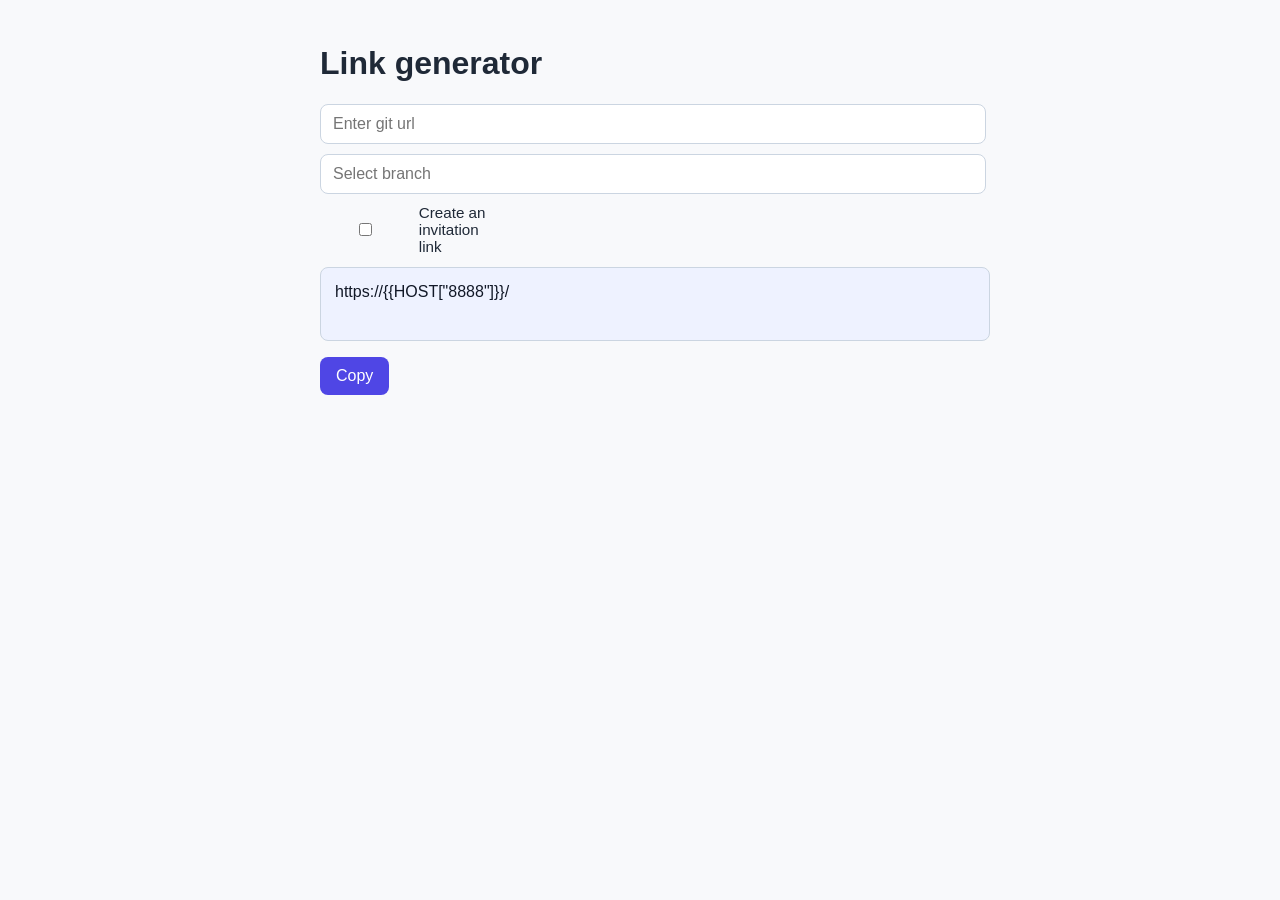
==== urlDecoder/linkGenerator/index.html @ 04c1b05f "First push of the linkGenerator. Should modify it later" ====
<!DOCTYPE html>
<html>
    <head>
        <title>
            Link generator
        </title>
        <link rel="stylesheet" href="style.css">
    </head>
    <body>
        <h1>
            Link generator
        </h1>
        <input placeholder="Enter git url" name="git_url">
        <input placeholder="Select branch" name="branch">
        <div class="invite-section">
            <label><input type="checkbox" id="inviteToggle"> Create an invitation link</label>
            <input id="inviteInput" name="invite_base" placeholder="Enter invitation base URL (e.g. https://mydocker.universite-paris-saclay.fr/shell/join/xxx)" style="display:none">
        </div>
        <label id="log" aria-live="polite">URL will appear here</label>
        <button id="copylogbtn" type="button">Copy</button>
        <script type="text/javascript" src="script.js"></script>
    </body>
</html>
---- urlDecoder/linkGenerator/style.css ----
body {
    font-family: Arial, sans-serif;
    padding: 24px;
    max-width: 640px;
    margin: 0 auto;
    background: #f8f9fb;
    color: #1f2937;
}

input {
    display: block;
    width: 100%;
    max-width: 100%;
    margin: 10px 0;
    padding: 10px 12px;
    border: 1px solid #cbd5e1;
    border-radius: 8px;
    font-size: 1rem;
    background: #ffffff;
}

#log {
    display: block;
    width: 100%;
    margin: 10px 0 16px;
    padding: 12px 14px;
    border: 1px solid #cbd5e1;
    border-radius: 8px;
    background: #eef2ff;
    color: #111827;
    white-space: pre-wrap;
    min-height: 3rem;
    line-height: 1.5;
}

.invite-section {
    margin: 8px 0 12px;
}

.invite-section label {
    display: inline-flex;
    align-items: center;
    gap: 8px;
    font-size: 0.95rem;
}

#inviteInput {
    margin-top: 8px;
}

button {
    border: none;
    border-radius: 8px;
    padding: 10px 16px;
    background: #4f46e5;
    color: white;
    font-size: 1rem;
    cursor: pointer;
}

button:hover {
    background: #4338ca;
}

button.copied {
    background: #16a34a;
}

button.copied:hover {
    background: #15803d;
}
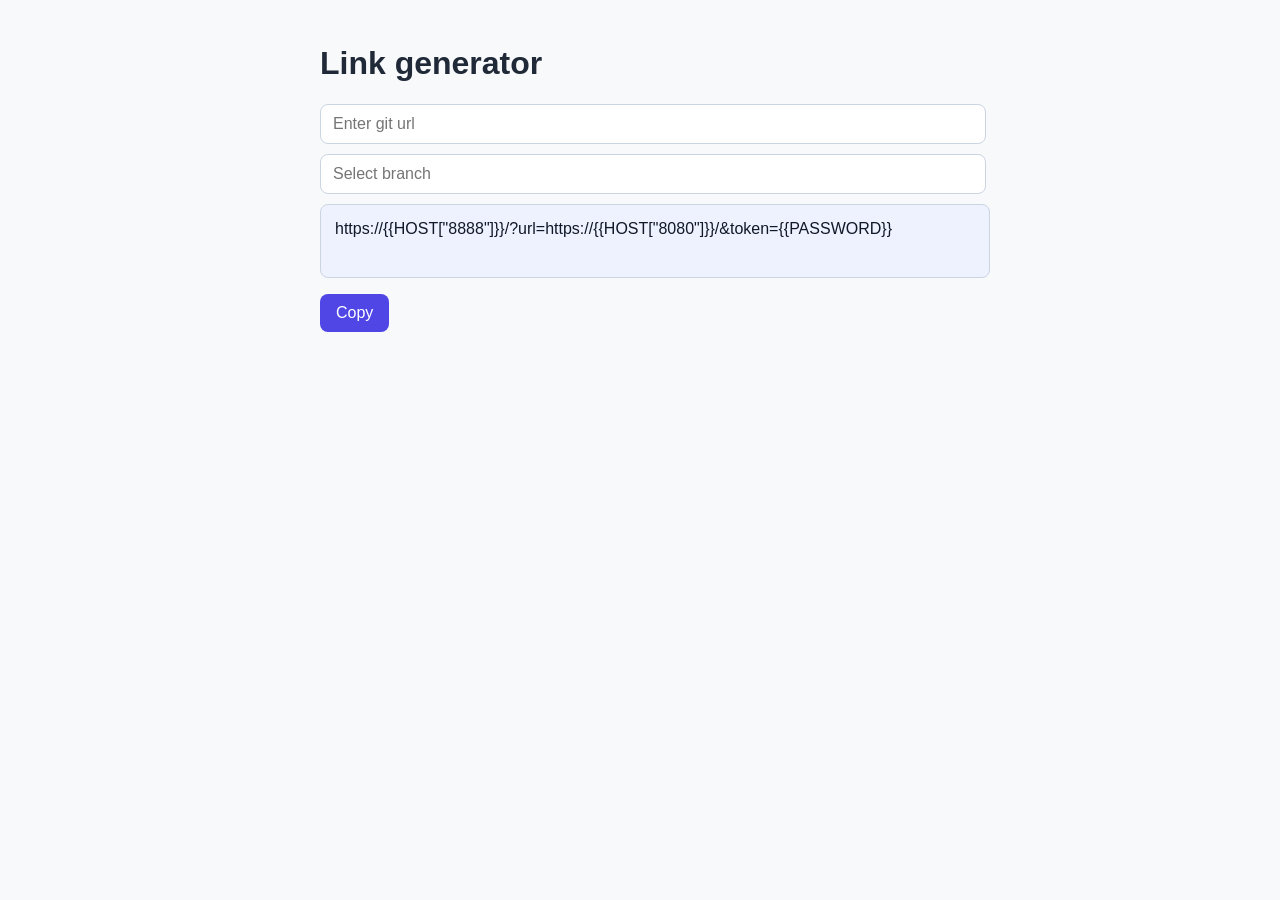
==== commit fe606c77: "Removed the tickable box in the linkGenerator It looked good but was useless. Sadge" ====
--- a/urlDecoder/linkGenerator/index.html
+++ b/urlDecoder/linkGenerator/index.html
@@ -12,10 +12,6 @@
         </h1>
         <input placeholder="Enter git url" name="git_url">
         <input placeholder="Select branch" name="branch">
-        <div class="invite-section">
-            <label><input type="checkbox" id="inviteToggle"> Create an invitation link</label>
-            <input id="inviteInput" name="invite_base" placeholder="Enter invitation base URL (e.g. https://mydocker.universite-paris-saclay.fr/shell/join/xxx)" style="display:none">
-        </div>
         <label id="log" aria-live="polite">URL will appear here</label>
         <button id="copylogbtn" type="button">Copy</button>
         <script type="text/javascript" src="script.js"></script>
--- a/urlDecoder/linkGenerator/style.css
+++ b/urlDecoder/linkGenerator/style.css
@@ -33,21 +33,6 @@
     line-height: 1.5;
 }
 
-.invite-section {
-    margin: 8px 0 12px;
-}
-
-.invite-section label {
-    display: inline-flex;
-    align-items: center;
-    gap: 8px;
-    font-size: 0.95rem;
-}
-
-#inviteInput {
-    margin-top: 8px;
-}
-
 button {
     border: none;
     border-radius: 8px;
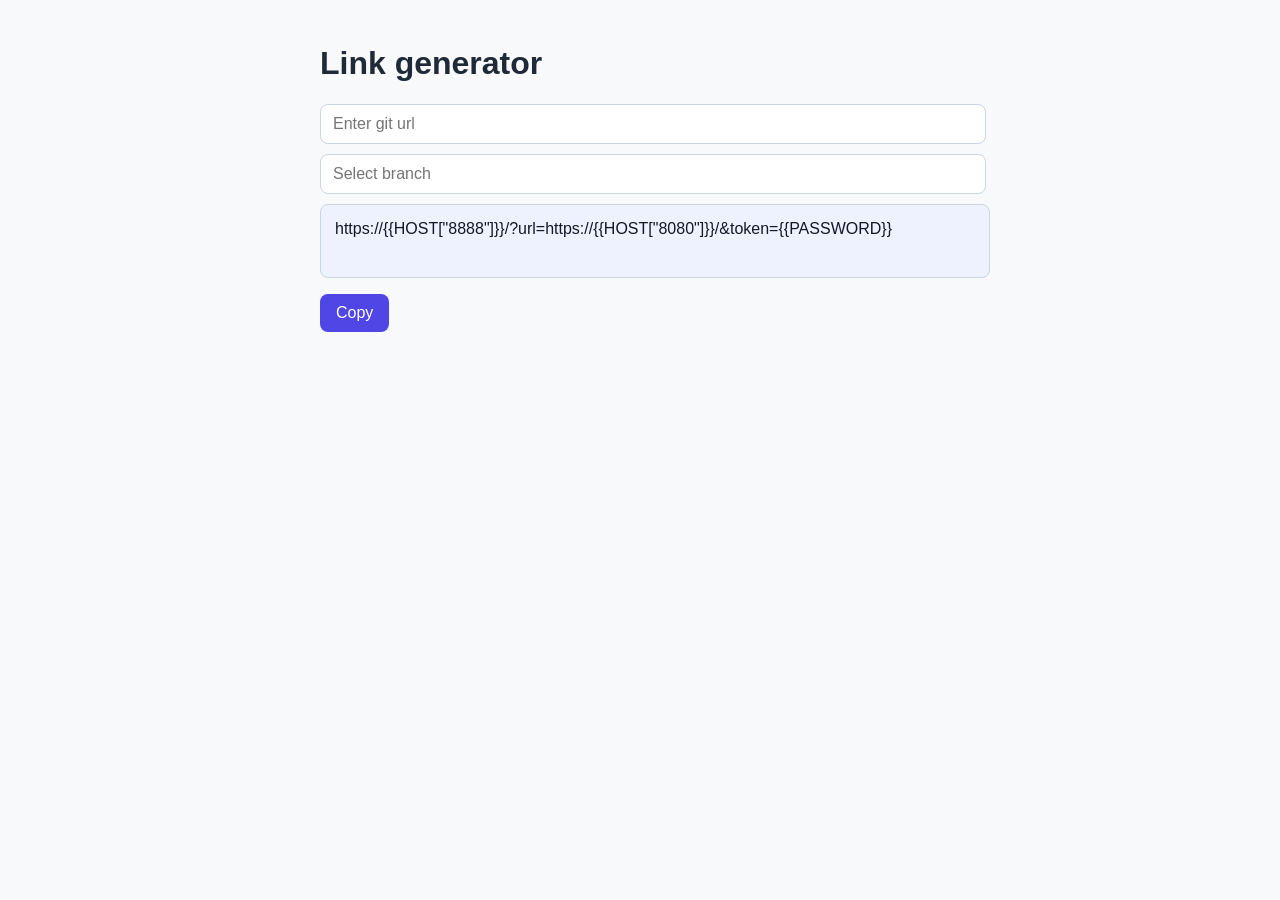
==== commit 406fbe12: "Added dynamic cache finding to the server + improved the link generator" ====
--- a/urlDecoder/linkGenerator/index.html
+++ b/urlDecoder/linkGenerator/index.html
@@ -14,6 +14,8 @@
         <input placeholder="Select branch" name="branch">
         <label id="log" aria-live="polite">URL will appear here</label>
         <button id="copylogbtn" type="button">Copy</button>
+        <!-- To test with TypeScript, compile script.ts to script.js and use the generated file. -->
+        <!-- <script type="module" src="script.ts"></script> -->
         <script type="text/javascript" src="script.js"></script>
     </body>
 </html>
--- a/urlDecoder/linkGenerator/style.css
+++ b/urlDecoder/linkGenerator/style.css
@@ -29,6 +29,8 @@
     background: #eef2ff;
     color: #111827;
     white-space: pre-wrap;
+    word-break: break-word;
+    overflow-wrap: break-word;
     min-height: 3rem;
     line-height: 1.5;
 }
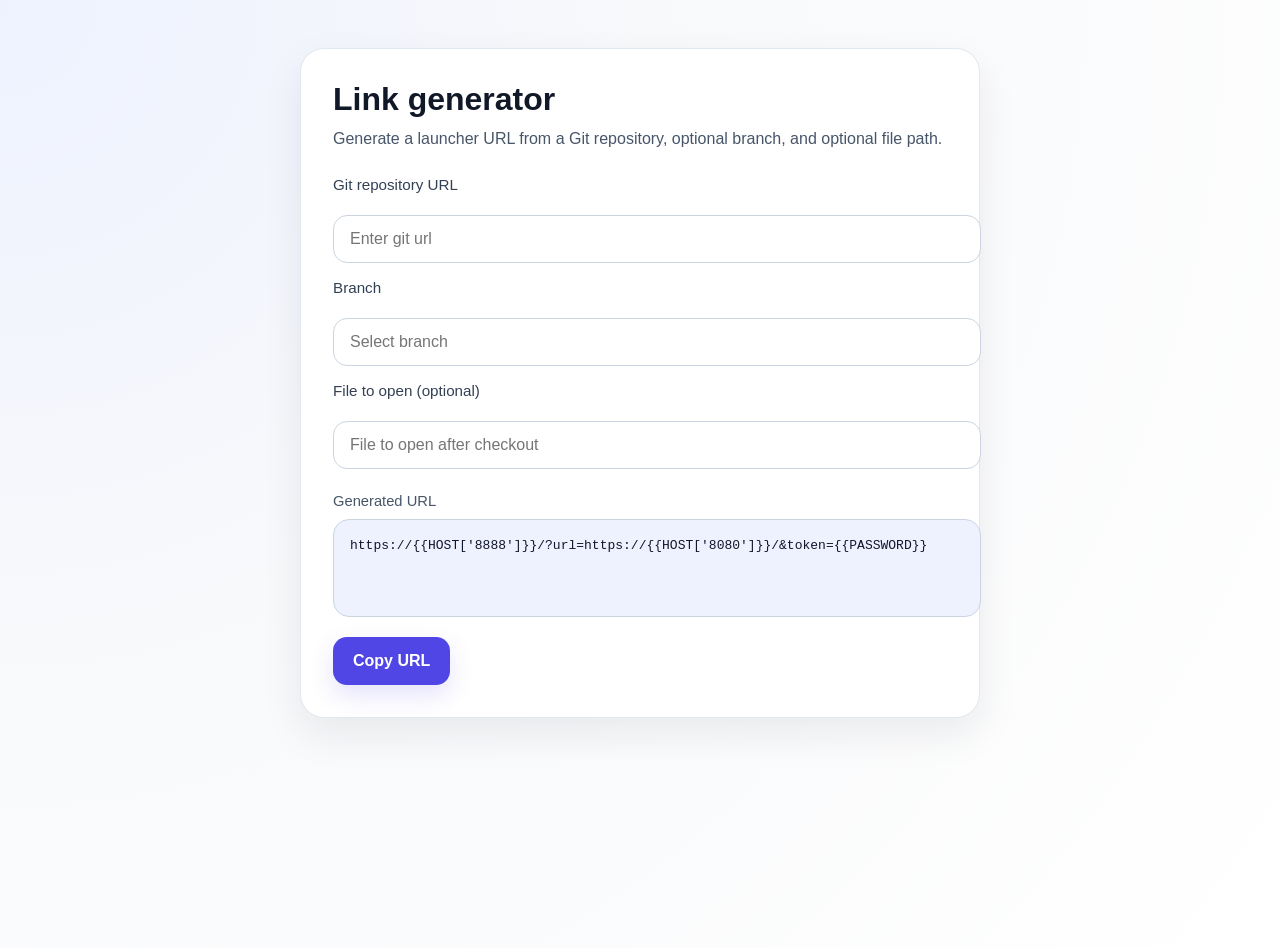
==== commit a0b66965: "Added the possibility to specify which file to open with the link generator + made according changes" ====
--- a/urlDecoder/linkGenerator/index.html
+++ b/urlDecoder/linkGenerator/index.html
@@ -7,13 +7,30 @@
         <link rel="stylesheet" href="style.css">
     </head>
     <body>
-        <h1>
-            Link generator
-        </h1>
-        <input placeholder="Enter git url" name="git_url">
-        <input placeholder="Select branch" name="branch">
-        <label id="log" aria-live="polite">URL will appear here</label>
-        <button id="copylogbtn" type="button">Copy</button>
+        <main class="page-shell">
+            <section class="card">
+                <h1>Link generator</h1>
+                <p class="description">Generate a launcher URL from a Git repository, optional branch, and optional file path.</p>
+
+                <form class="link-form" onsubmit="return false;" autocomplete="off">
+                    <label for="git_url">Git repository URL</label>
+                    <input id="git_url" name="git_url" placeholder="Enter git url">
+
+                    <label for="branch">Branch</label>
+                    <input id="branch" name="branch" placeholder="Select branch">
+
+                    <label for="file">File to open (optional)</label>
+                    <input id="file" name="file" placeholder="File to open after checkout">
+                </form>
+
+                <div class="output-panel">
+                    <div class="output-label">Generated URL</div>
+                    <pre id="log" aria-live="polite">URL will appear here</pre>
+                </div>
+
+                <button id="copylogbtn" type="button">Copy URL</button>
+            </section>
+        </main>
         <!-- To test with TypeScript, compile script.ts to script.js and use the generated file. -->
         <!-- <script type="module" src="script.ts"></script> -->
         <script type="text/javascript" src="script.js"></script>
--- a/urlDecoder/linkGenerator/style.css
+++ b/urlDecoder/linkGenerator/style.css
@@ -1,56 +1,123 @@
 body {
-    font-family: Arial, sans-serif;
+    font-family: Inter, Arial, sans-serif;
     padding: 24px;
-    max-width: 640px;
+    min-height: 100vh;
+    margin: 0;
+    background: radial-gradient(circle at top left, #eef2ff 0%, #f8f9fb 40%, #ffffff 100%);
+    color: #111827;
+}
+
+.page-shell {
+    max-width: 680px;
     margin: 0 auto;
-    background: #f8f9fb;
-    color: #1f2937;
+    padding: 24px 16px 32px;
+}
+
+.card {
+    background: white;
+    border: 1px solid #e2e8f0;
+    border-radius: 24px;
+    box-shadow: 0 16px 40px rgba(15, 23, 42, 0.08);
+    padding: 32px;
+}
+
+h1 {
+    margin: 0 0 8px;
+    font-size: clamp(1.9rem, 2.5vw, 2.4rem);
+    font-weight: 700;
+}
+
+.description {
+    margin: 0 0 24px;
+    color: #475569;
+    line-height: 1.6;
+}
+
+.link-form {
+    display: grid;
+    gap: 16px;
+}
+
+label {
+    display: block;
+    font-size: 0.95rem;
+    color: #334155;
+    margin-bottom: 6px;
 }
 
 input {
-    display: block;
     width: 100%;
-    max-width: 100%;
-    margin: 10px 0;
-    padding: 10px 12px;
+    padding: 14px 16px;
     border: 1px solid #cbd5e1;
-    border-radius: 8px;
+    border-radius: 14px;
     font-size: 1rem;
     background: #ffffff;
+    color: #0f172a;
+    transition: border-color 0.2s ease, box-shadow 0.2s ease;
+}
+
+input:focus {
+    outline: none;
+    border-color: #6366f1;
+    box-shadow: 0 0 0 4px rgba(99, 102, 241, 0.12);
+}
+
+.output-panel {
+    margin: 24px 0 20px;
+}
+
+.output-label {
+    font-size: 0.92rem;
+    color: #475569;
+    margin-bottom: 10px;
 }
 
 #log {
     display: block;
     width: 100%;
-    margin: 10px 0 16px;
-    padding: 12px 14px;
+    padding: 16px;
     border: 1px solid #cbd5e1;
-    border-radius: 8px;
+    border-radius: 16px;
     background: #eef2ff;
-    color: #111827;
+    color: #0f172a;
     white-space: pre-wrap;
     word-break: break-word;
     overflow-wrap: break-word;
-    min-height: 3rem;
-    line-height: 1.5;
+    min-height: 4rem;
+    line-height: 1.6;
+    margin: 0;
 }
 
 button {
+    display: inline-flex;
+    align-items: center;
+    justify-content: center;
+    min-height: 48px;
+    padding: 0 20px;
     border: none;
-    border-radius: 8px;
-    padding: 10px 16px;
+    border-radius: 14px;
     background: #4f46e5;
     color: white;
     font-size: 1rem;
+    font-weight: 600;
     cursor: pointer;
+    transition: transform 0.2s ease, background-color 0.2s ease, box-shadow 0.2s ease;
+    box-shadow: 0 10px 25px rgba(79, 70, 229, 0.15);
 }
 
 button:hover {
     background: #4338ca;
+    transform: translateY(-1px);
+}
+
+button:focus-visible {
+    outline: 3px solid rgba(99, 102, 241, 0.35);
+    outline-offset: 3px;
 }
 
 button.copied {
     background: #16a34a;
+    box-shadow: 0 10px 25px rgba(22, 163, 74, 0.18);
 }
 
 button.copied:hover {
